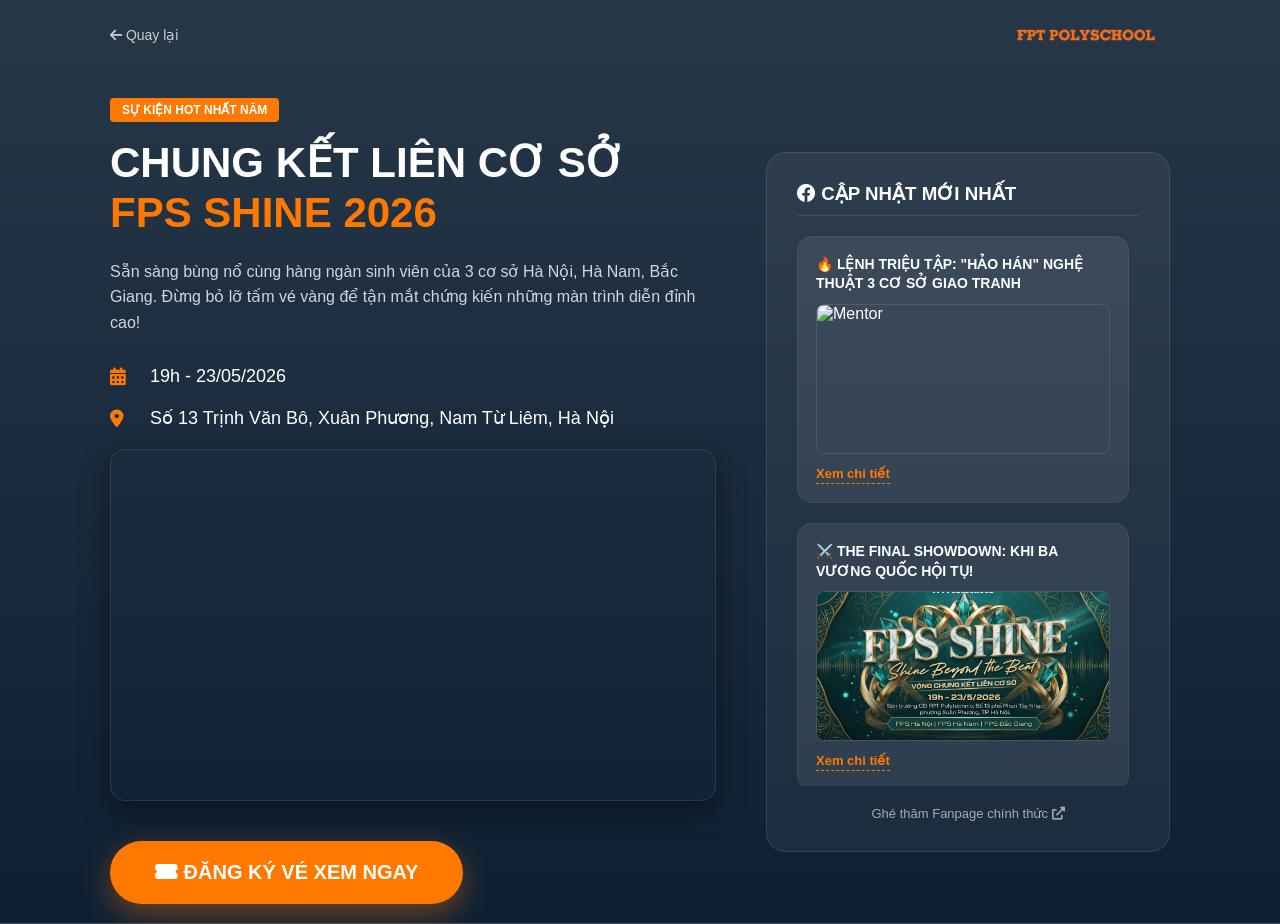
==== FPS Shine news.html @ 585a9381 "Push code web lần 1" ====
<!doctype html>
<html lang="vi">
  <head>
    <meta charset="UTF-8" />
    <meta name="viewport" content="width=device-width, initial-scale=1.0" />
    <title>Đăng Ký Vé Chung Kết - FPS SHINE 2026</title>
    <link rel="stylesheet" href="style-booking.css" />
    <link
      rel="stylesheet"
      href="https://cdnjs.cloudflare.com/ajax/libs/font-awesome/6.0.0/css/all.min.css"
    />
  </head>

  <body>
    <div class="booking-page">
      <div class="container">
        <header class="booking-header">
          <a href="index.html" class="back-btn"
            ><i class="fas fa-arrow-left"></i> Quay lại</a
          >
          <img
            src="public/logo POLYSCHOOL-01.png"
            alt="FPT Logo"
            class="mini-logo"
          />
        </header>

        <div class="main-booking-content">
          <div class="ticket-info">
            <span class="tag">SỰ KIỆN HOT NHẤT NĂM</span>
            <h1>
              CHUNG KẾT LIÊN CƠ SỞ <br />
              <span class="highlight">FPS SHINE 2026</span>
            </h1>
            <p class="event-desc">
              Sẵn sàng bùng nổ cùng hàng ngàn sinh viên của 3 cơ sở Hà Nội, Hà
              Nam, Bắc Giang. Đừng bỏ lỡ tấm vé vàng để tận mắt chứng kiến những
              màn trình diễn đỉnh cao!
            </p>

            <div class="event-meta">
              <div class="meta-item">
                <i class="fas fa-calendar-alt"></i>
                <span>19h - 23/05/2026</span>
              </div>

              <div class="location-container">
                <div class="meta-item">
                  <i class="fas fa-map-marker-alt"></i>
                  <span
                    >Số 13 Trịnh Văn Bô, Xuân Phương, Nam Từ Liêm, Hà Nội</span
                  >
                </div>

                <div class="map-wrapper">
                  <iframe
                    src="https://www.google.com/maps/embed?pb=!1m18!1m12!1m3!1d3723.8639311820666!2d105.7445984154024!3d21.03612779283522!2m3!1f0!2f0!3f0!3m2!1i1024!2i768!4f13.1!3m3!1m2!1s0x313454b998279131%3A0xcf10b34e9f1a03df!2zVHLGsOG7nW5nIENhbyDEkeG6s25nIEZQVCAvIFBvbHl0ZWNobmlj!5e0!3m2!1svi!2s!4v1651234567890!5m2!1svi!2s"
                    width="100%"
                    height="350"
                    style="border: 0"
                    allowfullscreen=""
                    loading="lazy"
                    referrerpolicy="no-referrer-when-downgrade"
                  >
                  </iframe>
                </div>
              </div>
            </div>

            <a
              href="https://docs.google.com/forms/d/e/1FAIpQLSccztKWI5frHEPjhsWNof0KdBC8tWAUw060oRKw2bEHIdFZyg/viewform"
              target="_blank"
              class="btn-register-ticket"
            >
              <i class="fas fa-ticket-alt"></i> ĐĂNG KÝ VÉ XEM NGAY
            </a>
          </div>

          <div class="social-feed">
            <h3><i class="fab fa-facebook"></i> CẬP NHẬT MỚI NHẤT</h3>

            <div class="feed-scroll-container">
              <div class="fb-post-card">
                <div class="post-content">
                  <p class="post-title">
                    🔥 LỆNH TRIỆU TẬP: "HẢO HÁN" NGHỆ THUẬT 3 CƠ SỞ GIAO TRANH
                  </p>
                  <div class="post-image">
                    <img
                      src="public/BeautyPlus-Collage-2026-04-06T16_04_49.png"
                      alt="Mentor"
                    />
                  </div>
                  <a
                    href="https://www.facebook.com/share/p/1HgAub33Yr/"
                    class="read-more"
                    >Xem chi tiết</a
                  >
                </div>
              </div>

              <div class="fb-post-card">
                <div class="post-content">
                  <p class="post-title">
                    ⚔️ THE FINAL SHOWDOWN: KHI BA VƯƠNG QUỐC HỘI TỤ!
                  </p>
                  <div class="post-image">
                    <img src="public/Poster.png" alt="Casting" />
                  </div>
                  <a
                    href="https://www.facebook.com/share/p/1CWVCYusbR/"
                    class="read-more"
                    >Xem chi tiết</a
                  >
                </div>
              </div>

              <div class="fb-post-card">
                <div class="post-content">
                  <p class="post-title">
                    🔥 "KÈO THƠM" ĐÃ LÊN: SĂN VÉ VIP - HÚP TRỌN COMBO BỎNG NƯỚC!
                  </p>
                  <div class="post-image">
                    <img src="public/Vé Mời VIP.png" alt="Final Call" />
                  </div>
                  <a
                    href="https://www.facebook.com/share/p/1DfLwwwpMi/"
                    class="read-more"
                    >Xem chi tiết</a
                  >
                </div>
              </div>

              <div class="fb-post-card">
                <div class="post-content">
                  <p class="post-title">
                    👑 CHỈ 3 GIÂY ĐỂ TRỞ THÀNH TÂM ĐIỂM – CHECK-IN CÙNG "VƯƠNG
                    MIỆN" FPS SHINE!
                  </p>
                  <div class="post-image">
                    <img src="public/Standy.png" alt="Top 20" />
                  </div>
                  <a
                    href="https://www.facebook.com/share/p/1F63nnH9eV/"
                    class="read-more"
                    >Xem chi tiết</a
                  >
                </div>
              </div>

              <div class="fb-post-card">
                <div class="post-content">
                  <p class="post-title">
                    💎CHỈ CÒN 24 GIỜ: KHI KIM CƯƠNG CHÍNH THỨC TỎA SÁNG💎
                  </p>
                  <div class="post-image">
                    <img
                      src="public/FPS SHINE Shine Beyond the Beat (9).png"
                      alt="Map"
                    />
                  </div>
                  <a
                    href="https://www.facebook.com/share/p/1QiAHGsKGh/"
                    class="read-more"
                    >Xem chi tiết</a
                  >
                </div>
              </div>

              <div class="fb-post-card">
                <div class="post-content">
                  <p class="post-title">
                    🔥 [LIVE] "CHẤN ĐỘNG" ĐẤU TRƯỜNG LIÊN CƠ SỞ – FPS SHINE
                    2026!
                  </p>
                  <div class="post-image">
                    <img
                      src="public/BeautyPlus-Collage-2026-04-06T16_03_52.png"
                      alt="Minigame"
                    />
                  </div>
                  <a
                    href="https://www.facebook.com/share/p/1Kfz4wGqBd/"
                    class="read-more"
                    >Xem chi tiết</a
                  >
                </div>
              </div>

              <div class="fb-post-card">
                <div class="post-content">
                  <p class="post-title">
                    ✨ KHÉP LẠI HÀNH TRÌNH - MỞ RA NHỮNG GIẤC MƠ NGHỆ THUẬT MỚI!
                    ✨
                  </p>
                  <div class="post-image">
                    <img src="public/Banner.png" alt="Flashback" />
                  </div>
                  <a
                    href="https://www.facebook.com/share/p/14Mu5kzeKpF/"
                    class="read-more"
                    >Xem chi tiết</a
                  >
                </div>
              </div>
            </div>
            <a
              href="https://www.facebook.com/profile.php?id=61577749577908"
              class="btn-visit-fb"
              >Ghé thăm Fanpage chính thức
              <i class="fas fa-external-link-alt"></i
            ></a>
          </div>
        </div>
      </div>
    </div>
  </body>
</html>
---- style-booking.css ----
* { margin: 0; padding: 0; box-sizing: border-box; font-family: 'Segoe UI', sans-serif; }

.booking-page {
    min-height: 100vh;
    background: linear-gradient(rgba(0, 20, 40, 0.85), rgba(0, 20, 40, 0.95)), 
                url('image_8e095d.jpg'); /* Sử dụng ảnh FPS Shine của bạn làm nền mờ */
    background-size: cover;
    background-position: center;
    color: white;
    padding: 20px 0;
}

.container { max-width: 1100px; margin: 0 auto; padding: 0 20px; }

.booking-header { display: flex; justify-content: space-between; align-items: center; margin-bottom: 50px; }
.back-btn { color: #ccc; text-decoration: none; font-size: 14px; transition: 0.3s; }
.back-btn:hover { color: #ff7900; }
.mini-logo { height: 30px; }

.main-booking-content { display: grid; grid-template-columns: 1.2fr 0.8fr; gap: 50px; align-items: center; }

/* Thông tin vé */
.tag { background: #ff7900; color: white; padding: 5px 12px; border-radius: 4px; font-size: 12px; font-weight: bold; }
h1 { font-size: 42px; margin: 20px 0; line-height: 1.2; }
.highlight { color: #ff7900; }
.event-desc { font-size: 16px; opacity: 0.8; line-height: 1.6; margin-bottom: 30px; }

.event-meta { margin-bottom: 40px; }
.meta-item { display: flex; align-items: center; gap: 15px; margin-bottom: 15px; font-size: 18px; }
.meta-item i { color: #ff7900; width: 25px; }

.btn-register-ticket {
    display: inline-block;
    background: #ff7900;
    color: white;
    padding: 20px 45px;
    font-size: 20px;
    font-weight: bold;
    text-decoration: none;
    border-radius: 50px;
    box-shadow: 0 10px 30px rgba(255, 121, 0, 0.4);
    transition: 0.4s;
    animation: pulse 2s infinite;
}

@keyframes pulse {
    0% { transform: scale(1); box-shadow: 0 0 0 0 rgba(255, 121, 0, 0.7); }
    70% { transform: scale(1.05); box-shadow: 0 0 0 15px rgba(255, 121, 0, 0); }
    100% { transform: scale(1); box-shadow: 0 0 0 0 rgba(255, 121, 0, 0); }
}

/* Social Feed */
.social-feed { background: rgba(255, 255, 255, 0.05); padding: 30px; border-radius: 20px; border: 1px solid rgba(255,255,255,0.1); }
.social-feed h3 { margin-bottom: 20px; border-bottom: 1px solid rgba(255,255,255,0.1); padding-bottom: 10px; }
.fb-post-card { background: rgba(255,255,255,0.05); padding: 15px; border-radius: 12px; margin-bottom: 15px; transition: 0.3s; }
.fb-post-card:hover { background: rgba(255,255,255,0.1); transform: translateX(5px); }
.post-content p { font-size: 14px; margin-bottom: 10px; line-height: 1.4; }
.read-more { font-size: 12px; color: #ff7900; text-decoration: none; font-weight: bold; }

.btn-visit-fb { display: block; text-align: center; color: white; opacity: 0.6; text-decoration: none; font-size: 13px; margin-top: 20px; }

/* Responsive */
@media (max-width: 850px) {
    .main-booking-content { grid-template-columns: 1fr; }
    h1 { font-size: 32px; }
}
/* --- Tối ưu hiển thị ảnh trong Social Feed --- */
.fb-post-card {
    background: rgba(255, 255, 255, 0.08);
    padding: 18px;
    border-radius: 15px;
    margin-bottom: 25px;
    transition: all 0.3s ease;
    border: 1px solid rgba(255, 255, 255, 0.05);
}

.fb-post-card:hover {
    background: rgba(255, 255, 255, 0.12);
    transform: translateY(-5px);
    border-color: #ff7900;
}

.post-title {
    font-size: 15px;
    font-weight: 600;
    margin-bottom: 12px;
    line-height: 1.5;
    color: #ffffff;
}

.post-image {
    width: 100%;
    height: 160px; /* Chiều cao cố định cho các ảnh đều nhau */
    border-radius: 10px;
    overflow: hidden;
    margin-bottom: 12px;
    border: 1px solid rgba(255, 255, 255, 0.1);
}

.post-image img {
    width: 100%;
    height: 100%;
    object-fit: cover; /* Giúp ảnh tự lấp đầy khung mà không bị móp */
    transition: transform 0.5s ease;
}

.fb-post-card:hover .post-image img {
    transform: scale(1.1); /* Hiệu ứng zoom nhẹ khi di chuột vào card */
}

.read-more {
    display: inline-block;
    font-size: 13px;
    color: #ff7900;
    text-decoration: none;
    font-weight: bold;
    border-bottom: 1px dashed #ff7900;
    padding-bottom: 2px;
}

.read-more:hover {
    color: #ffffff;
    border-bottom-color: #ffffff;
}
/* Khung chứa 7 tin bài */
.feed-scroll-container {
    max-height: 550px; /* Chiều cao vừa đủ để hiển thị khoảng 2 bài đầu */
    overflow-y: auto;  /* Cho phép cuộn dọc */
    padding-right: 10px; /* Khoảng cách để không đè lên thanh cuộn */
}

/* Tùy chỉnh thanh cuộn (Scrollbar) cho đẹp hơn */
.feed-scroll-container::-webkit-scrollbar {
    width: 6px;
}

.feed-scroll-container::-webkit-scrollbar-track {
    background: rgba(255, 255, 255, 0.05);
    border-radius: 10px;
}

.feed-scroll-container::-webkit-scrollbar-thumb {
    background: #ff7900; /* Màu cam FPT cho thanh cuộn */
    border-radius: 10px;
}

/* Giữ nguyên style của các thẻ con */
.fb-post-card {
    background: rgba(255, 255, 255, 0.08);
    padding: 18px;
    border-radius: 15px;
    margin-bottom: 20px;
    transition: all 0.3s ease;
    border: 1px solid rgba(255, 255, 255, 0.05);
}

.post-image {
    width: 100%;
    height: 150px;
    border-radius: 8px;
    overflow: hidden;
    margin: 10px 0;
}

.post-image img {
    width: 100%;
    height: 100%;
    object-fit: cover;
}
/* Style cho phần bản đồ */
.location-container {
    margin-top: 20px;
}

.map-embed {
    margin-top: 20px;
    border: 3px solid rgba(255, 121, 0, 0.5); /* Viền cam đặc trưng FPT */
    border-radius: 18px;
    overflow: hidden;
    box-shadow: 0 10px 25px rgba(0, 0, 0, 0.5);
}

.map-embed iframe {
    display: block;
    /* Giữ màu sắc tự nhiên để người dùng dễ nhìn đường */
    filter: contrast(1.1); 
}
.map-wrapper {
    margin-top: 20px;
    position: relative;
    border-radius: 15px;
    overflow: hidden;
    border: 1px solid rgba(255, 255, 255, 0.1);
    box-shadow: 0 10px 30px rgba(0, 0, 0, 0.4);
}

.map-wrapper iframe {
    display: block;
    /* Giữ màu sắc bản đồ rõ nét giống như ảnh mẫu */
    filter: saturate(1.2);
}

/* Hiệu ứng hover nhẹ cho bản đồ */
.map-wrapper:hover {
    border-color: #ff7900;
    transition: 0.3s;
}
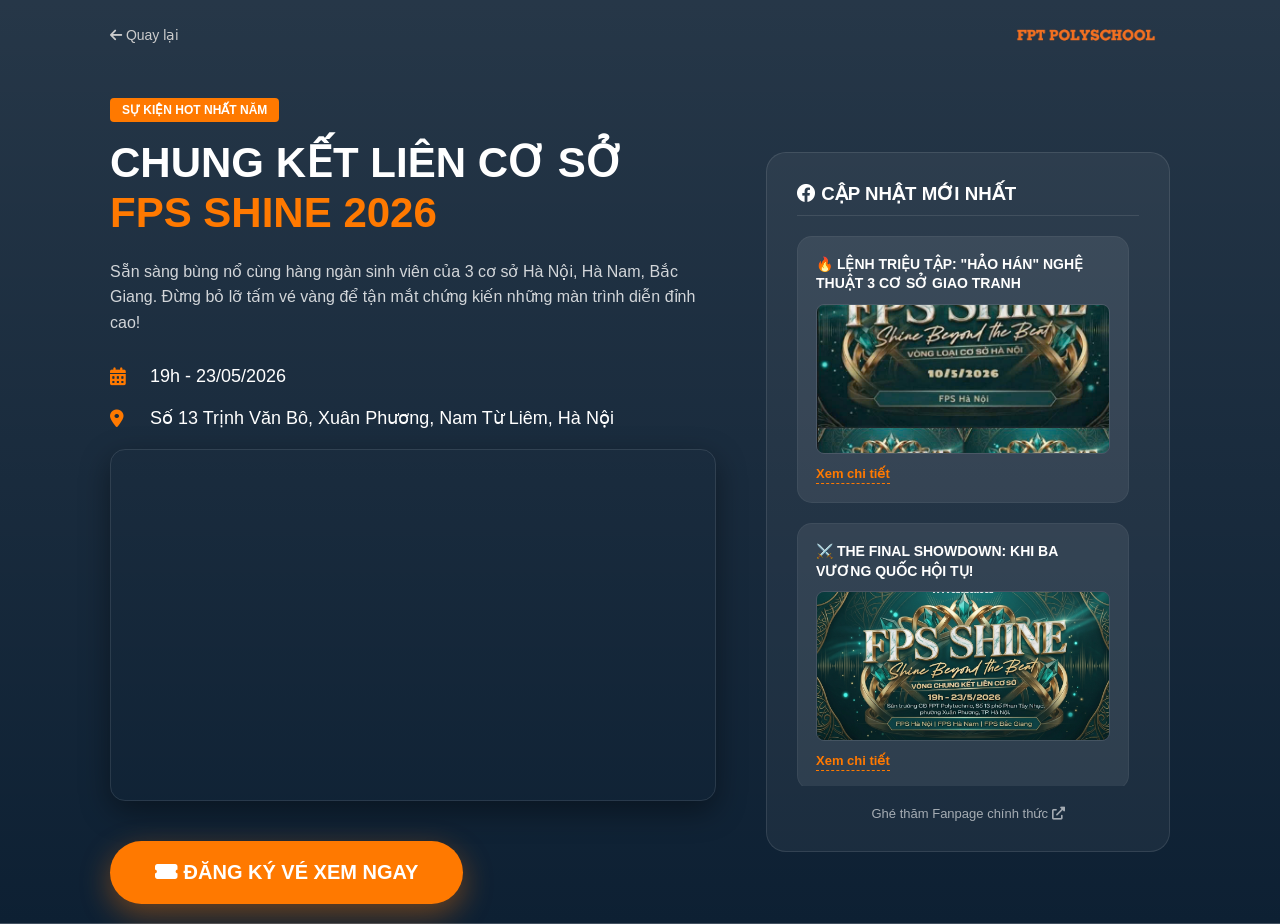
==== commit 358b0895: "Update FPS Shine news.html" ====
--- a/FPS Shine news.html
+++ b/FPS Shine news.html
@@ -87,7 +87,7 @@
                   </p>
                   <div class="post-image">
                     <img
-                      src="public/BeautyPlus-Collage-2026-04-06T16_04_49.png"
+                      src="public/z7702243925293_d3f50874a76e6dabbde8962171ff4728.jpg"
                       alt="Mentor"
                     />
                   </div>
